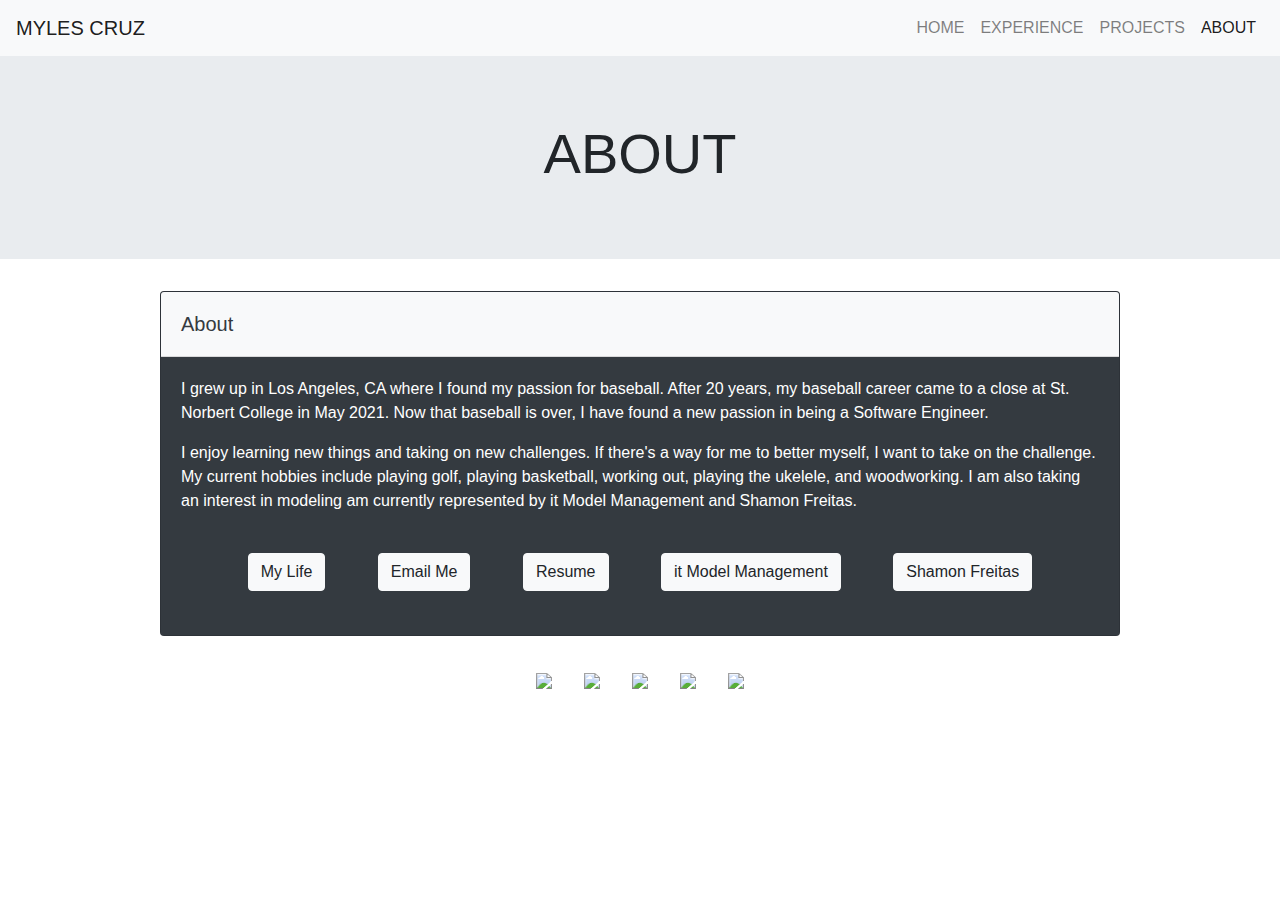
==== about.html @ d35d4bc8 "Add website files" ====
<!doctype html>
<html lang="en">
    <head>
        <meta charset="utf-8">
        <meta name="viewport" content="width=device-width, initial-scale=1, shrink-to-fit=no">
        <!--Bootstrap-->
        <link rel="stylesheet" href="https://maxcdn.bootstrapcdn.com/bootstrap/4.0.0/css/bootstrap.min.css" integrity="sha384-Gn5384xqQ1aoWXA+058RXPxPg6fy4IWvTNh0E263XmFcJlSAwiGgFAW/dAiS6JXm" crossorigin="anonymous">
        <!--Stylesheets-->
        <link rel="stylesheet" href="assets/stylesheet.css">
        <!--Favicon-->
        <link rel="icon" href="images/favicon.ico" type="image/x-icon">
        <link rel="shortcut icon" href="images/favicon.ico" type="image/x-icon">
        
        <title>About</title>
    </head>
    <body>
        <!--Navbar-->
        <nav class="navbar navbar-expand-lg navbar-light bg-light">
            <a class="navbar-brand lemon" id = "logo" href="index.html">MYLES CRUZ</a>
            <button class="navbar-toggler" type="button" data-toggle="collapse" data-target="#navbarNav" 
                    aria-controls="navbarNav" aria-expanded="false" aria-label="Toggle navigation">
                <span class="navbar-toggler-icon"></span>
            </button>
            <div class="collapse navbar-collapse justify-content-end" id="navbarNav">
                <ul class="navbar-nav lemon">
                <li class="nav-item">
                    <a class="nav-link" href="index.html">HOME</a>
                </li>
                <li class="nav-item">
                    <a class="nav-link" href="experience.html">EXPERIENCE</a>
                </li>
                <li class="nav-item">
                    <a class="nav-link" href="projects.html">PROJECTS</a>
                </li>
                <li class="nav-item active">
                    <a class="nav-link" href="about.html">ABOUT</a>
                </li>
                </ul>
            </div>
        </nav>
        
        <!--Header-->
        <div class="jumbotron jumbotron-fluid">
            <div class="container">
                <h1 class="display-4 lemon text-center">ABOUT</h1>                
            </div>
        </div>

        <!--About Me-->
        <div class = "card w-75 mx-auto mb-4 monaco bg-dark">
            <div class = "card-header bg-light text-dark">
                <h5 class = "my-2">
                    <span class = "text-center">About</span>
                </h5>
            </div>
            <div class="card-body bg-dark text-white">
                <p>
                    I grew up in Los Angeles, CA where I found my passion for baseball.
                    After 20 years, my baseball career came to a close at St. Norbert College in May 2021. 
                    Now that baseball is over, I have found a new passion in being a Software Engineer.
                </p>
                <p>
                    I enjoy learning new things and taking on new challenges. 
                    If there's a way for me to better myself, I want to take on the challenge.
                    My current hobbies include playing golf, playing basketball, working out, playing the ukelele, and woodworking.
                    I am also taking an interest in modeling am currently represented by it Model Management and Shamon Freitas.
                </p>
                <div class = "text-center">
                    <button type="button" class="btn btn-light m-4" data-toggle="modal" data-target="#myModal">
                        My Life
                    </button>
                    <a href="mailto:mylesvirgilcruz@gmail.com" class="btn btn-light m-4">Email Me</a>
                    <a href="assets/documents/Myles_Cruz_Resume.pdf" class="btn btn-light m-4" download>Resume</a>
                    <a href="https://www.itmodelmanagement.com/talent/myles-cruz-20502?profile=true" target = "_blank" class="btn btn-light m-4" >it Model Management</a>
                    <a href="https://www.shamonfreitas.com/talent/188/main.htm" target = "_blank" class="btn btn-light m-4" >Shamon Freitas</a>
                </div>
                <!--Photo Collage Modal-->
                <div class="modal fade" id="myModal">
                    <div class="modal-dialog modal-lg">
                        <div class="modal-content">
                            <div class="modal-header">
                                <h4 class="modal-title">My Life</h4>
                                <button type="button" class="close" data-dismiss="modal">&times;</button>
                            </div>
                            <div class="modal-body text-center">
                                <div class="card-columns">
                                    <div class="card">
                                        <img src="images/personal/headshot.PNG" class="card-img-top" alt="Myles Cruz Headshot Photo">
                                    </div>
                                    <div class="card">
                                        <img src="images/personal/graduation.jpg" class="card-img-top" alt="Graduation photo with my mom">
                                    </div>
                                    <div class="card">
                                        <img src="images/personal/michael_graduation.jpg" class="card-img-top" alt="My cousin's graduation">
                                    </div>
                                    <div class="card">
                                        <img src="images/personal/family.JPG" class="card-img-top" alt="Family at Coronado">
                                    </div>
                                    <div class="card">
                                        <img src="images/personal/batting.JPG" class="card-img-top" alt="St. Norbert Baseball AB">
                                    </div>
                                    <div class="card">
                                        <img src="images/personal/team.jpg" class="card-img-top" alt="St. Norbert Baseball 2021">
                                    </div>
                                    <div class="card">
                                        <img src="images/personal/homerun.JPG" class="card-img-top" alt="Celebrating my first homerun">
                                    </div>
                                    <div class="card">
                                        <img src="images/personal/senior_day.JPG" class="card-img-top" alt="St. Norbert Breast Cancer Jerseys">
                                    </div>
                                    <div class="card">
                                        <img src="images/personal/Taft_Alumni.JPG" class="card-img-top" alt="Taft High School Baseball Alumni">
                                    </div>
                                    <div class="card">
                                        <img src="images/personal/mexico.jpg" class="card-img-top" alt="Trip to Mexio">
                                    </div>
                                    <div class="card">
                                        <img src="images/personal/golfing-mexico.jpeg" class="card-img-top" alt="Golfing in Mexio">
                                    </div>
                                    <div class="card">
                                        <img src="images/personal/golfing.jpg" class="card-img-top" alt="Golfing with friends">
                                    </div>
                                    <div class="card">
                                        <img src="images/personal/az_golf.JPG" class="card-img-top" alt="Golfing in Arizona">
                                    </div>
                                    <div class="card">
                                        <img src="images/personal/Cubs_Ring.JPG" class="card-img-top" alt="Cubs World Series Ring">
                                    </div>
                                    <div class="card">
                                        <img src="images/personal/dunk.JPG" class="card-img-top" alt="Dunking">
                                    </div>
                                    <div class="card">
                                        <img src="images/personal/windmill.jpeg" class="card-img-top" alt="Windmill dunk">
                                    </div>
                                    <div class="card">
                                        <img src="images/personal/Lakers_Game.jpg" class="card-img-top" alt="Lakers game with my dad">
                                    </div>
                                    <div class="card">
                                        <img src="images/personal/dodgers.jpg" class="card-img-top" alt="Dodgers game with friends">
                                    </div>
                                    <div class="card">
                                        <img src="images/personal/uav.JPG" class="card-img-top" alt="Dance Performance for UAV's Pioneer Challenge">
                                    </div>
                                    <div class="card">
                                        <img src="images/personal/snowboarding.jpg" class="card-img-top" alt="Snowboarding in Mammoth">
                                    </div>
                                </div>
                            </div>
                            <div class="modal-footer">
                                <button type="button" class="btn btn-secondary" data-dismiss="modal">Close</button>
                            </div>
                        </div>
                    </div>
                </div>
            </div>
        </div>
        

        
        <!--Footer-->
        <div class="container mb-4" id = "footer">
            <ul class="nav justify-content-center">
                <li class="nav-item">
                    <a class="nav-link disabled" href="https://github.com/mylescruz" target = "_blank"><img src = "images/logos/github.png" class = "socials-img"></a>
                </li>
                <li class="nav-item">
                    <a class="nav-link disabled" href="https://www.linkedin.com/in/mylescruz/" target = "_blank"><img src = "images/logos/linkedin.png" class = "socials-img"></a>
                </li>
                <li class="nav-item">
                    <a class="nav-link disabled" href="https://twitter.com/mylesvirg" target = "_blank"><img src = "images/logos/twitter.png" class = "socials-img"></a>
                </li>
                <li class="nav-item">
                    <a class="nav-link disabled" href="https://instagram.com/mylesvirg" target = "_blank"><img src = "images/logos/instagram.png" class = "socials-img"></a>
                </li>
                <li class="nav-item">
                    <a class="nav-link disabled" href="https://www.facebook.com/cruzmylesv/" target = "_blank"><img src = "images/logos/facebook.png" class = "socials-img"></a>
                </li>
            </ul>
        </div>
    
        <!--Bootstrap Scripts-->
        <script src="https://code.jquery.com/jquery-3.2.1.slim.min.js" integrity="sha384-KJ3o2DKtIkvYIK3UENzmM7KCkRr/rE9/Qpg6aAZGJwFDMVNA/GpGFF93hXpG5KkN" crossorigin="anonymous"></script>
        <script src="https://cdnjs.cloudflare.com/ajax/libs/popper.js/1.12.9/umd/popper.min.js" integrity="sha384-ApNbgh9B+Y1QKtv3Rn7W3mgPxhU9K/ScQsAP7hUibX39j7fakFPskvXusvfa0b4Q" crossorigin="anonymous"></script>
        <script src="https://maxcdn.bootstrapcdn.com/bootstrap/4.0.0/js/bootstrap.min.js" integrity="sha384-JZR6Spejh4U02d8jOt6vLEHfe/JQGiRRSQQxSfFWpi1MquVdAyjUar5+76PVCmYl" crossorigin="anonymous"></script>
    </body>
</html>
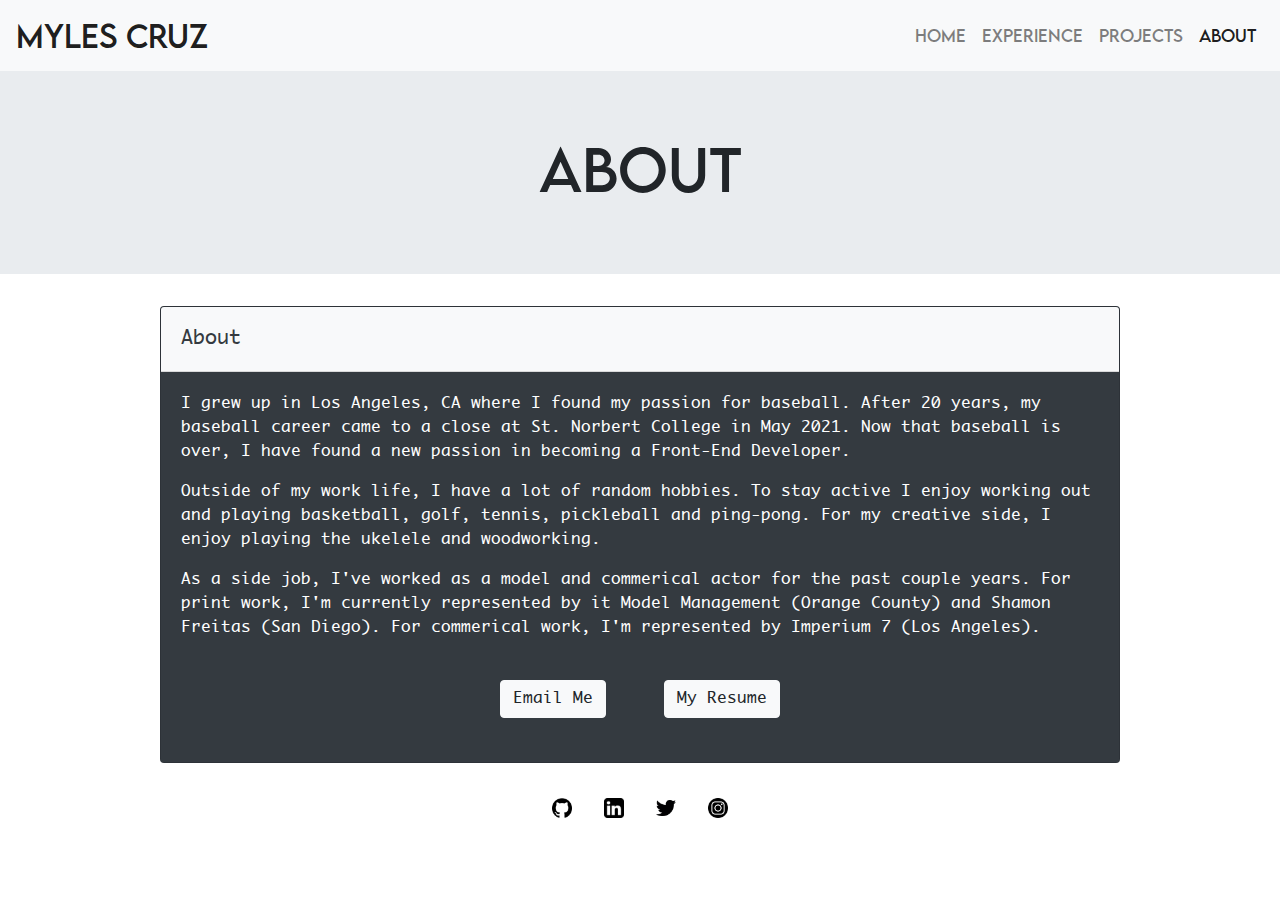
==== commit 57a19484: "Update website with the most current details" ====
--- a/about.html
+++ b/about.html
@@ -57,100 +57,21 @@
                 <p>
                     I grew up in Los Angeles, CA where I found my passion for baseball.
                     After 20 years, my baseball career came to a close at St. Norbert College in May 2021. 
-                    Now that baseball is over, I have found a new passion in being a Software Engineer.
+                    Now that baseball is over, I have found a new passion in becoming a Front-End Developer.
                 </p>
                 <p>
-                    I enjoy learning new things and taking on new challenges. 
-                    If there's a way for me to better myself, I want to take on the challenge.
-                    My current hobbies include playing golf, playing basketball, working out, playing the ukelele, and woodworking.
-                    I am also taking an interest in modeling am currently represented by it Model Management and Shamon Freitas.
+                    Outside of my work life, I have a lot of random hobbies. To stay active I enjoy working out and playing basketball, golf, tennis, pickleball and ping-pong.
+                    For my creative side, I enjoy playing the ukelele and woodworking. 
+                </p>
+                <p>
+                    As a side job, I've worked as a model and commerical actor for the past couple years. For print work, I'm currently represented by 
+                    <a href="https://www.itmodelmanagement.com/mainboard-men/all/2176512/myles-cruz" class = "text-white" target="_blank">it Model Management</a> (Orange County) and 
+                    <a href="https://www.shamonfreitas.com/talent/188/main.htm" class="text-white" target="_blank">Shamon Freitas</a> (San Diego). 
+                    For commerical work, I'm represented by <a href="https://www.instagram.com/imperium7talentagency/?hl=en" class = "text-white" target="_blank">Imperium 7</a> (Los Angeles).
                 </p>
                 <div class = "text-center">
-                    <button type="button" class="btn btn-light m-4" data-toggle="modal" data-target="#myModal">
-                        My Life
-                    </button>
                     <a href="mailto:mylesvirgilcruz@gmail.com" class="btn btn-light m-4">Email Me</a>
-                    <a href="assets/documents/Myles_Cruz_Resume.pdf" class="btn btn-light m-4" download>Resume</a>
-                    <a href="https://www.itmodelmanagement.com/talent/myles-cruz-20502?profile=true" target = "_blank" class="btn btn-light m-4" >it Model Management</a>
-                    <a href="https://www.shamonfreitas.com/talent/188/main.htm" target = "_blank" class="btn btn-light m-4" >Shamon Freitas</a>
-                </div>
-                <!--Photo Collage Modal-->
-                <div class="modal fade" id="myModal">
-                    <div class="modal-dialog modal-lg">
-                        <div class="modal-content">
-                            <div class="modal-header">
-                                <h4 class="modal-title">My Life</h4>
-                                <button type="button" class="close" data-dismiss="modal">&times;</button>
-                            </div>
-                            <div class="modal-body text-center">
-                                <div class="card-columns">
-                                    <div class="card">
-                                        <img src="images/personal/headshot.PNG" class="card-img-top" alt="Myles Cruz Headshot Photo">
-                                    </div>
-                                    <div class="card">
-                                        <img src="images/personal/graduation.jpg" class="card-img-top" alt="Graduation photo with my mom">
-                                    </div>
-                                    <div class="card">
-                                        <img src="images/personal/michael_graduation.jpg" class="card-img-top" alt="My cousin's graduation">
-                                    </div>
-                                    <div class="card">
-                                        <img src="images/personal/family.JPG" class="card-img-top" alt="Family at Coronado">
-                                    </div>
-                                    <div class="card">
-                                        <img src="images/personal/batting.JPG" class="card-img-top" alt="St. Norbert Baseball AB">
-                                    </div>
-                                    <div class="card">
-                                        <img src="images/personal/team.jpg" class="card-img-top" alt="St. Norbert Baseball 2021">
-                                    </div>
-                                    <div class="card">
-                                        <img src="images/personal/homerun.JPG" class="card-img-top" alt="Celebrating my first homerun">
-                                    </div>
-                                    <div class="card">
-                                        <img src="images/personal/senior_day.JPG" class="card-img-top" alt="St. Norbert Breast Cancer Jerseys">
-                                    </div>
-                                    <div class="card">
-                                        <img src="images/personal/Taft_Alumni.JPG" class="card-img-top" alt="Taft High School Baseball Alumni">
-                                    </div>
-                                    <div class="card">
-                                        <img src="images/personal/mexico.jpg" class="card-img-top" alt="Trip to Mexio">
-                                    </div>
-                                    <div class="card">
-                                        <img src="images/personal/golfing-mexico.jpeg" class="card-img-top" alt="Golfing in Mexio">
-                                    </div>
-                                    <div class="card">
-                                        <img src="images/personal/golfing.jpg" class="card-img-top" alt="Golfing with friends">
-                                    </div>
-                                    <div class="card">
-                                        <img src="images/personal/az_golf.JPG" class="card-img-top" alt="Golfing in Arizona">
-                                    </div>
-                                    <div class="card">
-                                        <img src="images/personal/Cubs_Ring.JPG" class="card-img-top" alt="Cubs World Series Ring">
-                                    </div>
-                                    <div class="card">
-                                        <img src="images/personal/dunk.JPG" class="card-img-top" alt="Dunking">
-                                    </div>
-                                    <div class="card">
-                                        <img src="images/personal/windmill.jpeg" class="card-img-top" alt="Windmill dunk">
-                                    </div>
-                                    <div class="card">
-                                        <img src="images/personal/Lakers_Game.jpg" class="card-img-top" alt="Lakers game with my dad">
-                                    </div>
-                                    <div class="card">
-                                        <img src="images/personal/dodgers.jpg" class="card-img-top" alt="Dodgers game with friends">
-                                    </div>
-                                    <div class="card">
-                                        <img src="images/personal/uav.JPG" class="card-img-top" alt="Dance Performance for UAV's Pioneer Challenge">
-                                    </div>
-                                    <div class="card">
-                                        <img src="images/personal/snowboarding.jpg" class="card-img-top" alt="Snowboarding in Mammoth">
-                                    </div>
-                                </div>
-                            </div>
-                            <div class="modal-footer">
-                                <button type="button" class="btn btn-secondary" data-dismiss="modal">Close</button>
-                            </div>
-                        </div>
-                    </div>
+                    <a href="assets/documents/Myles_Cruz_Resume.pdf" class="btn btn-light m-4" target="_blank">My Resume</a>
                 </div>
             </div>
         </div>
@@ -172,9 +93,6 @@
                 <li class="nav-item">
                     <a class="nav-link disabled" href="https://instagram.com/mylesvirg" target = "_blank"><img src = "images/logos/instagram.png" class = "socials-img"></a>
                 </li>
-                <li class="nav-item">
-                    <a class="nav-link disabled" href="https://www.facebook.com/cruzmylesv/" target = "_blank"><img src = "images/logos/facebook.png" class = "socials-img"></a>
-                </li>
             </ul>
         </div>
     
--- a/assets/stylesheet.css
+++ b/assets/stylesheet.css
@@ -0,0 +1,39 @@
+/* mylescruz.com stylesheet*/
+
+/* Fonts */
+@font-face { font-family: Lemon-Milk; src: url('fonts/lemon_milk/LEMONMILK-Regular.otf');}
+@font-face { font-family: Monaco; src: url('fonts/monaco/Monaco.ttf');}
+
+/* Global Styles */
+#logo {
+    font-size: 30px;
+}
+
+.lemon {
+    font-family: Lemon-Milk;
+}
+
+.monaco {
+    font-family: Monaco;
+}
+
+/* projects.html Styles */
+.project-name {
+    color: black;
+    text-decoration: none;
+}
+
+.project-name:hover {
+    text-decoration: inherit;
+}
+
+/* Footer Styles */
+.footer {
+    position: absolute;
+    bottom: 0;
+}
+
+.socials-img {
+    width: 20px;
+    height: 20px;
+}